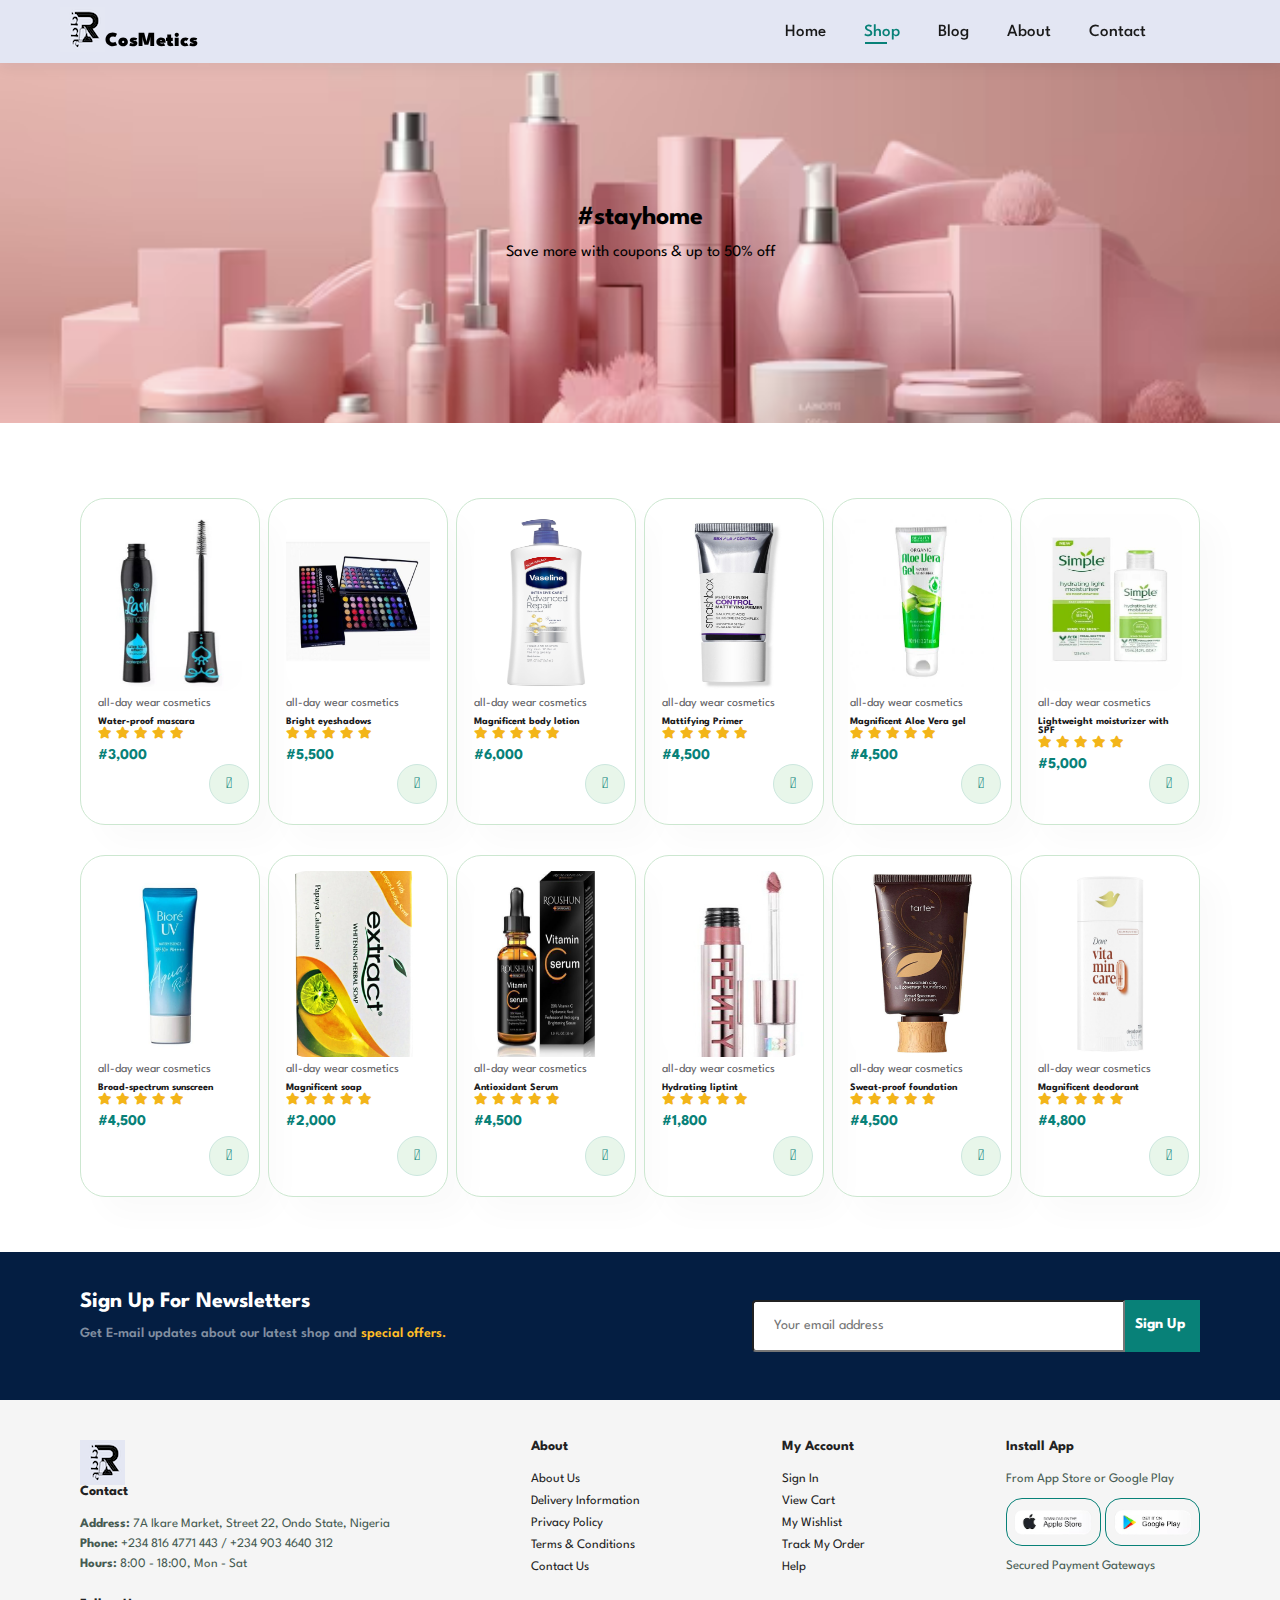
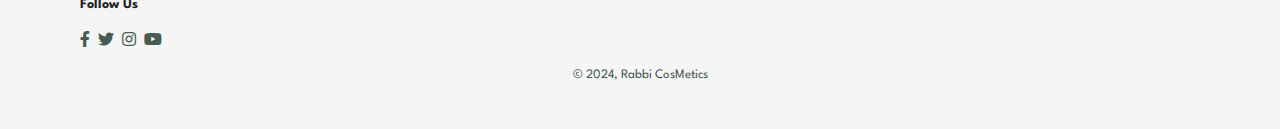
==== shop.html @ 8c16bff7 "updated" ====
<!DOCTYPE html>
<html lang="en">

<head>
	<meta charset="utf-8">
	<meta http-equiv="X-UA-Compatible" content="IE=edge">
	<meta name="viewport" content="width=device-width, initial-scale=1.0">
	<title>RABBI CosMetics</title>
	<link rel="stylesheet" href="https://pro.fontawesome.com/releases/v5.10.0/css/all.css" />

	<link rel="stylesheet" href="style.css">
</head>

<body>

	<section id="header">
		<a href="#"><img src="img/logomain.png" class="logo" alt=""></a>
		<a href="#"><h5><strong>CosMetics</strong></h5></a>

		<div>
			<ul id="navbar">
				<li><a href="index.html">Home</a></li>
				<li><a class="active" href="shop.html">Shop</a></li>
				<li><a href="blog.html">Blog</a></li>
				<li><a href="about.html">About</a></li>
				<li><a href="contact.html">Contact</a></li>
				<li id="lg-bag"><a href="cart.html"><i class="far fa-shopping-bag"></i></a></li>
				<a href="#" id="close"><i class="fas fa-times"></i></a>
			</ul>
		</div> 
		<div id="mobile">
			<a href="cart.html"><i class="far fa-shopping-bag"></i></a>
			<i id="bar" class="fas fa-outdent"></i>
		</div> 
	</section>

	<section id="page-header">
		<h3>#stayhome</h3>
		<p>Save more with coupons & up to 50% off</p>
	</section>

	<section id="product1" class="section-p1">
		<div class="pro-container">
			<div class="pro">
				<img src="img/makeuptools/maskA.jpg" alt="">
				<div class="des">
					<span>all-day wear cosmetics</span>
					<h5>Water-proof mascara</h5>
					<div class="star">
						<i class="fas fa-star"></i>
						<i class="fas fa-star"></i>
						<i class="fas fa-star"></i>
						<i class="fas fa-star"></i>
						<i class="fas fa-star"></i>
					</div>
					<h4>#3,000</h4>
				</div>
				<a href="#"><i class="fal fa-shopping-cart cart"></i></a>
			</div>
				<div class="pro">
				<img src="img/makeuptools/eyeshadows.jpeg" alt="">
				<div class="des">
					<span>all-day wear cosmetics</span>
					<h5>Bright eyeshadows</h5>
					<div class="star">
						<i class="fas fa-star"></i>
						<i class="fas fa-star"></i>
						<i class="fas fa-star"></i>
						<i class="fas fa-star"></i>
						<i class="fas fa-star"></i>
					</div>
					<h4>#5,500</h4>
				</div>
				<a href="#"><i class="fal fa-shopping-cart cart"></i></a>
			</div>
			<div class="pro">
				<img src="img/makeuptools/vaseline.jpg" alt="">
				<div class="des">
					<span>all-day wear cosmetics</span>
					<h5>Magnificent body lotion</h5>
					<div class="star">
						<i class="fas fa-star"></i>
						<i class="fas fa-star"></i>
						<i class="fas fa-star"></i>
						<i class="fas fa-star"></i>
						<i class="fas fa-star"></i>
					</div>
					<h4>#6,000</h4>
				</div>
				<a href="#"><i class="fal fa-shopping-cart cart"></i></a>
			</div>
			<div class="pro">
				<img src="img/makeuptools/mattifyingprimer.jpeg" alt="">
				<div class="des">
					<span>all-day wear cosmetics</span>
					<h5>Mattifying Primer</h5>
					<div class="star">
						<i class="fas fa-star"></i>
						<i class="fas fa-star"></i>
						<i class="fas fa-star"></i>
						<i class="fas fa-star"></i>
						<i class="fas fa-star"></i>
					</div>
					<h4>#4,500</h4>
				</div>
				<a href="#"><i class="fal fa-shopping-cart cart"></i></a>
			</div>
			<div class="pro">
				<img src="img/makeuptools/veragel.jpeg" alt="">
				<div class="des">
					<span>all-day wear cosmetics</span>
					<h5>Magnificent Aloe Vera gel</h5>
					<div class="star">
						<i class="fas fa-star"></i>
						<i class="fas fa-star"></i>
						<i class="fas fa-star"></i>
						<i class="fas fa-star"></i>
						<i class="fas fa-star"></i>
					</div>
					<h4>#4,500</h4>
				</div>
				<a href="#"><i class="fal fa-shopping-cart cart"></i></a>
			</div>
			<div class="pro">
				<img src="img/makeuptools/moisturizer.jpg" alt="">
				<div class="des">
					<span>all-day wear cosmetics</span>
					<h5>Lightweight moisturizer with SPF</h5>
					<div class="star">
						<i class="fas fa-star"></i>
						<i class="fas fa-star"></i>
						<i class="fas fa-star"></i>
						<i class="fas fa-star"></i>
						<i class="fas fa-star"></i>
					</div>
					<h4>#5,000</h4>
				</div>
				<a href="#"><i class="fal fa-shopping-cart cart"></i></a>
			</div>
			<div class="pro">
				<img src="img/makeuptools/sunscreen.jpeg" alt="">
				<div class="des">
					<span>all-day wear cosmetics</span>
					<h5>Broad-spectrum sunscreen</h5>
					<div class="star">
						<i class="fas fa-star"></i>
						<i class="fas fa-star"></i>
						<i class="fas fa-star"></i>
						<i class="fas fa-star"></i>
						<i class="fas fa-star"></i>
					</div>
					<h4>#4,500</h4>
				</div>
				<a href="#"><i class="fal fa-shopping-cart cart"></i></a>
			</div>
			<div class="pro">
				<img src="img/makeuptools/papaya.png" alt="">
				<div class="des">
					<span>all-day wear cosmetics</span>
					<h5>Magnificent soap</h5>
					<div class="star">
						<i class="fas fa-star"></i>
						<i class="fas fa-star"></i>
						<i class="fas fa-star"></i>
						<i class="fas fa-star"></i>
						<i class="fas fa-star"></i>
					</div>
					<h4>#2,000</h4>
				</div>
				<a href="#"><i class="fal fa-shopping-cart cart"></i></a>
			</div>
			<div class="pro">
				<img src="img/makeuptools/antioxidantserum.jpeg" alt="">
				<div class="des">
					<span>all-day wear cosmetics</span>
					<h5>Antioxidant Serum</h5>
					<div class="star">
						<i class="fas fa-star"></i>
						<i class="fas fa-star"></i>
						<i class="fas fa-star"></i>
						<i class="fas fa-star"></i>
						<i class="fas fa-star"></i>
					</div>
					<h4>#4,500</h4>
				</div>
				<a href="#"><i class="fal fa-shopping-cart cart"></i></a>
			</div>
			<div class="pro">
				<img src="img/makeuptools/liptint1.jpg" alt="">
				<div class="des">
					<span>all-day wear cosmetics</span>
					<h5>Hydrating liptint</h5>
					<div class="star">
						<i class="fas fa-star"></i>
						<i class="fas fa-star"></i>
						<i class="fas fa-star"></i>
						<i class="fas fa-star"></i>
						<i class="fas fa-star"></i>
					</div>
					<h4>#1,800</h4>
				</div>
				<a href="#"><i class="fal fa-shopping-cart cart"></i></a>
			</div>
			<div class="pro">
				<img src="img/makeuptools/foundation1.jpg" alt="">
				<div class="des">
					<span>all-day wear cosmetics</span>
					<h5>Sweat-proof foundation</h5>
					<div class="star">
						<i class="fas fa-star"></i>
						<i class="fas fa-star"></i>
						<i class="fas fa-star"></i>
						<i class="fas fa-star"></i>
						<i class="fas fa-star"></i>
					</div>
					<h4>#4,500</h4>
				</div>
				<a href="#"><i class="fal fa-shopping-cart cart"></i></a>
			</div>
			<div class="pro">
				<img src="img/makeuptools/dovedeo.jpeg" alt="">
				<div class="des">
					<span>all-day wear cosmetics</span>
					<h5>Magnificent deodorant</h5>
					<div class="star">
						<i class="fas fa-star"></i>
						<i class="fas fa-star"></i>
						<i class="fas fa-star"></i>
						<i class="fas fa-star"></i>
						<i class="fas fa-star"></i>
					</div>
					<h4>#4,800</h4>
				</div>
				<a href="#"><i class="fal fa-shopping-cart cart"></i></a>
			</div>
		</div>
	</section>
	
	<section id="newsletter"  class="section-p1">
		<div class="newstext">
			<h4>Sign Up For Newsletters</h4>
			<p>Get E-mail updates about our latest shop and <span>special offers.</span></p>
		</div>
		<div class="form">
			<input type="text" placeholder="Your email address">
			<button>Sign Up</button>
		</div>
	</section>	

	<footer class="section-p1">
		<div class="col">
			<img class="logo" src="img/logomain.png" alt="">
			<h4>Contact</h4>
			<p><strong>Address: </strong> 7A Ikare Market, Street 22, Ondo State, Nigeria</p>
			<p><strong>Phone:</strong> +234 816 4771 443 / +234 903 4640 312</p>
			<p><strong>Hours:</strong> 8:00 - 18:00, Mon - Sat</p>
			<div class="follow">
				<h4>Follow Us</h4>
				<div class="icon">
					<i class="fab fa-facebook-f"></i>
					<i class="fab fa-twitter"></i>
					<i class="fab fa-instagram"></i>
					<i class="fab fa-youtube"></i>
				</div>
			</div>
		</div>
		<div class="col">
			<h4>About</h4>
			<a href="#">About Us</a>
			<a href="#">Delivery Information</a>
			<a href="#">Privacy Policy</a>
			<a href="#">Terms & Conditions</a>
			<a href="#">Contact Us</a>
		</div>

		<div class="col">
			<h4>My Account</h4>
			<a href="#">Sign In</a>
			<a href="#">View Cart</a>
			<a href="#">My Wishlist</a>
			<a href="#">Track My Order</a>
			<a href="#">Help</a>
		</div>

		<div class="col install">
			<h4>Install App</h4>
			<p>From App Store or Google Play</p>
			<div class="row">
				<img src="img/applestore.png" alt="">
				<img src="img/googleplay.png" alt="">
			</div>
			<p>Secured Payment Gateways </p>
			<img src="img/Paygate.png" alt="">
		</div>
		<div class="copyright">
			<p>© 2024, Rabbi CosMetics</p>
		</div>
	</footer>	
	<script src="script.js"></script>
</body>
</html>
---- style.css ----
@import url('https://fonts.googleapis.com/css2?family=Spartan:wght@100;;200;300;400;500;600;700;800;900&display=swap');
* {
	margin: 0;
	padding: 0;
	box-sizing: border-box;
	font-family: 'Spartan', sans-serif;
}

h1 {
	font-size: 50px;
	line-height: 60px;
	color: #222;

}

h2 {
	font-size: 38px;
	line-height: 64px;
	color: #222;
}

h4 {
	font-size: 18px;
	color: #222;
}

h6 {
	font-weight: 700;
	font-size: 12px;
}

p {
	font-size: 16px;
	color: #465b52;
	margin: 15px 0 20px 0;
}

.section-p1 {
	padding: 40px 80px;
}

.section-m1 {
	margin: 40px 0;
}
body {
	width: 100%;
}

/* Header start */
#header {
	display: flex;
	align-items: center;
	justify-content: space-between;
	padding: 7px 60px;
	background: #E3E6F3;
	box-shadow: 0 5px 15px rgba(0, 0, 0, 0.06);
	z-index: 999;
	position: sticky;
	top: 0;
	left: 0;
}
#header a h5 {
	font-size: 20px;
	text-decoration: none;
	color: #000000;
	position: absolute;
	left: 105px;

}

#navbar {
	display: flex;
	align-items: center;
	justify-content: center;
}

#navbar li {
	list-style: none;
	padding: 0 19px;
	position: relative;
}

#navbar li a {
	text-decoration: none;
	font-size: 17px;
	font-weight: 500;
	color: #1a1a1a;
	transition: 0.5s;
}

#navbar li a:hover,
#navbar li a.active {
	color: #088178;
}

#navbar li a.active::after,
#navbar li a:hover::after {
	content: "";
	width: 30%;
	height: 2px;
	background: #088178;
	position: absolute;
	bottom: -4px;
	left: 20px;
}

#mobile {
	display: none;
	align-items: center;
}

#close {
	display: none;
}

/* Home page */

#hero {
	background-image: url("img/hero.png");
	height: 90vh;
	width: 100%;
	background-size: cover;
	background-repeat: no-repeat;
	background-position: top 25% right 15%;
	padding: 0 80px;
	display: flex;
	flex-direction: column;
	align-items: flex-start;
	justify-content: center;
}
#hero h4 {
	padding-bottom: 25px;
	font-size: 18px;
}

#hero h3 {
	padding-bottom: 10px;
	font-size: 28px;
}
#hero h2 {
	color: #088178;
}
#hero p {
	color: #000;
}
#hero button {
	background-color: #ffcc99;
	border: 0;
	padding: 10px 15px 14px 10px;
	background-repeat: no-repeat;
	cursor: pointer;
	font-weight: 700;
	font-size: 15px;
	border-radius: 4px;
}

#feature {
	display: flex;
	align-items: center;
	justify-content: space-between;
	flex-wrap: wrap;
}

#feature .fe-box {
	width: 180px;
	text-align: center;
	padding: 45px 35px;
	box-shadow: 20px 20px 34px rgba(0, 0, 0, 0.03);
	border: 1px solid #cce7d0;
	border-radius: 2px;
	margin: 15px 0;
}

#feature .fe-box:hover {
	box-shadow: 10px 10px 54px rgba(70, 62, 221, 0.1);
}

#feature .fe-box img {
	width: 100%;
	margin-bottom: 10px;
}

#feature .fe-box h6 {
	display: inline-block;
	padding: 9px 8px 6px 8px;
	line-height: 1;
	border-radius: 4px;
	color: #000000;
	background-color: #fddde4;
}

#feature .fe-box:nth-child(2) h6 {
	background-color: #cdebbc;
}

#feature .fe-box:nth-child(3) h6 {
	background-color: #d1e8f2;
}

#feature .fe-box:nth-child(4) h6 {
	background-color: #cdd4f8;
}

#feature .fe-box:nth-child(5) h6 {
	background-color: #f6dbf6;
}

#feature .fe-box:nth-child(6) h6 {
	background-color: #fff2e5;
}

#product1 {
	text-align: center;
}

#product1 .pro-container {
	display: flex;
	justify-content: space-between;
	padding-top: 20px;
	flex-wrap: wrap;
}

#product1 .pro {
	width: 8%;
	min-width: 180px;
	padding: 15px 17px;
	border: 1px solid #cce7d0;
	border-radius: 25px;
	cursor: pointer;
	box-shadow: 20px 20px 30px rgba(0, 0, 0, 0.02);
	margin: 15px 0;
	transition: 0.2s ease;
	position: relative;
}

#product1 .pro:hover {
	box-shadow: 20px 20px 30px rgba(0, 0, 0, 0.06);

}

#product1 .pro img {
	width: 100%;
	border-radius: 20px;
	image-orientation: flip;
	height: 60%;
}

#product1 .pro .des {
	text-align: start;
	padding: 50px 20;
}

#product1 .pro .des span {
	color: #606063;
	font-size: 12px;
}

#product1 .pro .des h5 {
	padding-top: 7px;
	color: #1a1a1a;
	font-size: 10px;
}

#product1 .pro .des i {
	font-size: 12px;
	color: rgba(243, 181, 25);
}

#product1 .pro .des h4 {
	padding-top: 7px;
	font-size: 15px;
	font-weight: 700;
	color: #088178;
}

#product1 .pro .cart {
	width: 40px;
	height: 40px;
	line-height: 40px;
	border-radius: 50px;
	background-color: #e8f6ea;
	font-weight: 500;
	color: #088178;
	border: 1px solid #cce7de;
	position: absolute;
	bottom: 20px;
	right: 10px;
}

#newsletter {
	display: flex;
	justify-content: space-between;
	flex-wrap: wrap;
	align-items: center;
	background-position: 20% 30%;
	background-color: #041e42;
}

#newsletter h4 {
	font-size: 22px;
	font-weight: 700;
	color: #fff;
}

#newsletter p {
	font-size: 14px;
	font-weight: 600;
	color: #818ea0;
}

#newsletter p span {
	color: #ffbd27;
}

#newsletter .form {
	display: flex;
	width: 40%;
}

#newsletter input {
	height: 3.25rem;
	padding: 0 1.25rem;
	font-size: 14px;
	width: 100%;
	border: 1px solid tranparent;
	border-radius: 4px;
	outline: none;
	border-top-right-radius: 0;
	border-bottom-right-radius: 0;
}

#newsletter button {
	background-color: #088178;
	color: #fff;
	white-space: nowrap;
	border: 0;
	padding: 10px 15px 14px 10px;
	background-repeat: no-repeat;
	cursor: pointer;
	font-weight: 700;
	font-size: 15px;
	border-top-left-radius: 0;
	border-bottom-left-radius: 0;
}

footer {
	display: flex;
	flex-wrap: wrap;
	justify-content: space-between;
	background-color: #f5f5f5;
}

footer .col {
	display: flex;
	flex-direction: column;
	align-items: flex-start;
	margin-bottom: 20px;
}

footer.logo {
	margin-bottom: 30px;
}

footer h4 {
	font-size: 14px;
	padding-bottom: 20px;
}

footer p {
	font-size: 13px;
	margin: 0 0 8px 0;
}

footer a {
	font-size: 13px;
	text-decoration: none;
	color: #222;
	margin-bottom: 10px;
}

footer .follow {
	margin-top: 20px;
}

footer .follow i {
	color: #465b52;
	padding-right: 4px;
	cursor: pointer;
}

footer .install .row img {
	border: 1px solid #088178;
	border-top-left-radius: 16px;
	border-top-right-radius:16px;
	border-bottom-left-radius: 16px;
	border-bottom-right-radius: 16px;
	width: 95px;

}

footer .install img {
	margin: 5px 0 10px 0;
	cursor: pointer;
}

footer .follow i:hover,
footer a:hover {
	color: #088178;
}

footer .copyright {
	width: 100%;
	text-align: center;
}

/* Shop page */

#page-header {
	background-image: url("img/bannerB.png");
	width: 100%;
	height: 40vh;
	background-size: cover;
	display: flex;
	justify-content: center;
	text-align: center;
	flex-direction: column;
	padding: 14px;
}

#page-header h3 {
	font-size: 26px;
}
#page-header p {
	color: #000;
}


/* Start Media Query*/

@media (max-width:799px) {
	.section-p1 {
		padding: 40px 40px;
	}
	#navbar {
		display: flex;
		flex-direction: column;
		align-items: flex-start;
		justify-content: flex-start;
		position: fixed;
		top: 0;
		right: -300px;
		height: 100vh;
		width: 300px;
		background-color: #e3e6f3;
		box-shadow: 0 40ox 60px rgba(0, 0, 0, 0.1);
		padding: 80px  0 0 10px;
		transition: 0.5s;
	}

	#navbar.active {
		right: 0px;
	}

	#navbar li {
		margin-bottom: 25px;
	}

	#mobile {
		display: flex;
		align-items: center;
	}

	#mobile i {
		color: #1a1a1a;
		font-size: 24px;
		padding-left: 20px;
	}

	#close {
		display: initial;
		position: absolute;
		top: 30px;
		left: 30px;
		color: #222;
		font-size: 24px;
	}

	#lg-bag {
		display: none;
	}

	#hero {
	    height: 70vh;
	    padding: 0 80px;
	    background-position: top 30% right 75%;
    
	}

	#feature {
    	justify-content: center;

	}

	#feature .fe-box {
    	margin: 15px 15px;
	}

	#product1 .pro-container {
    	justify-content: center;
	}

	#product1 .pro {
		margin: 15px;

	}

	#newsletter .form {
		width: 70%;
	}
}

@media (max-width: 477px) {
	.section-p1 {
    padding: 15px;
	}
	#header {
    	padding: 10px 20px;
	}

	#header a h5 {
    	font-size: 10px;
    	position: absolute;
    	left: 62px;
	}

	#hero h2 {
    	font-size: 20px;
	}

	#hero h3 {
    	font-size: 18px;
    	color: #088178;
	}

	#hero h4 {
    	font-size: 14px;
	}

	#hero p {
    	font-size: 10px;
	}

	#hero button {
	    
	    padding: 6px 10px 9px 6px;
	    border: 0;
	    font-weight: 700;
	    font-size: 12px;
	}
	#hero {
		padding: 0 20px;
		background-position: top 30% right 60%;
	}

	#feature {
    	justify-content: space-between;
	}

	#feature .fe-box {
	    width: 155px;
	    margin: 0 0 15px 0;
	}

	#product1 .pro {
	    width: 8%;
    	min-width: 150px;
    	margin: 15px 0;
    	margin-right: 20px;
	}

	#product1 .pro .des span {
    	font-size: 10px;
	}

	#product1 .pro .des h5 {
    font-size: 8px;
	}

	#newsletter {
		padding: 40px 20px;
	}
	#newsletter .form {
		width: 100%;
	}
}
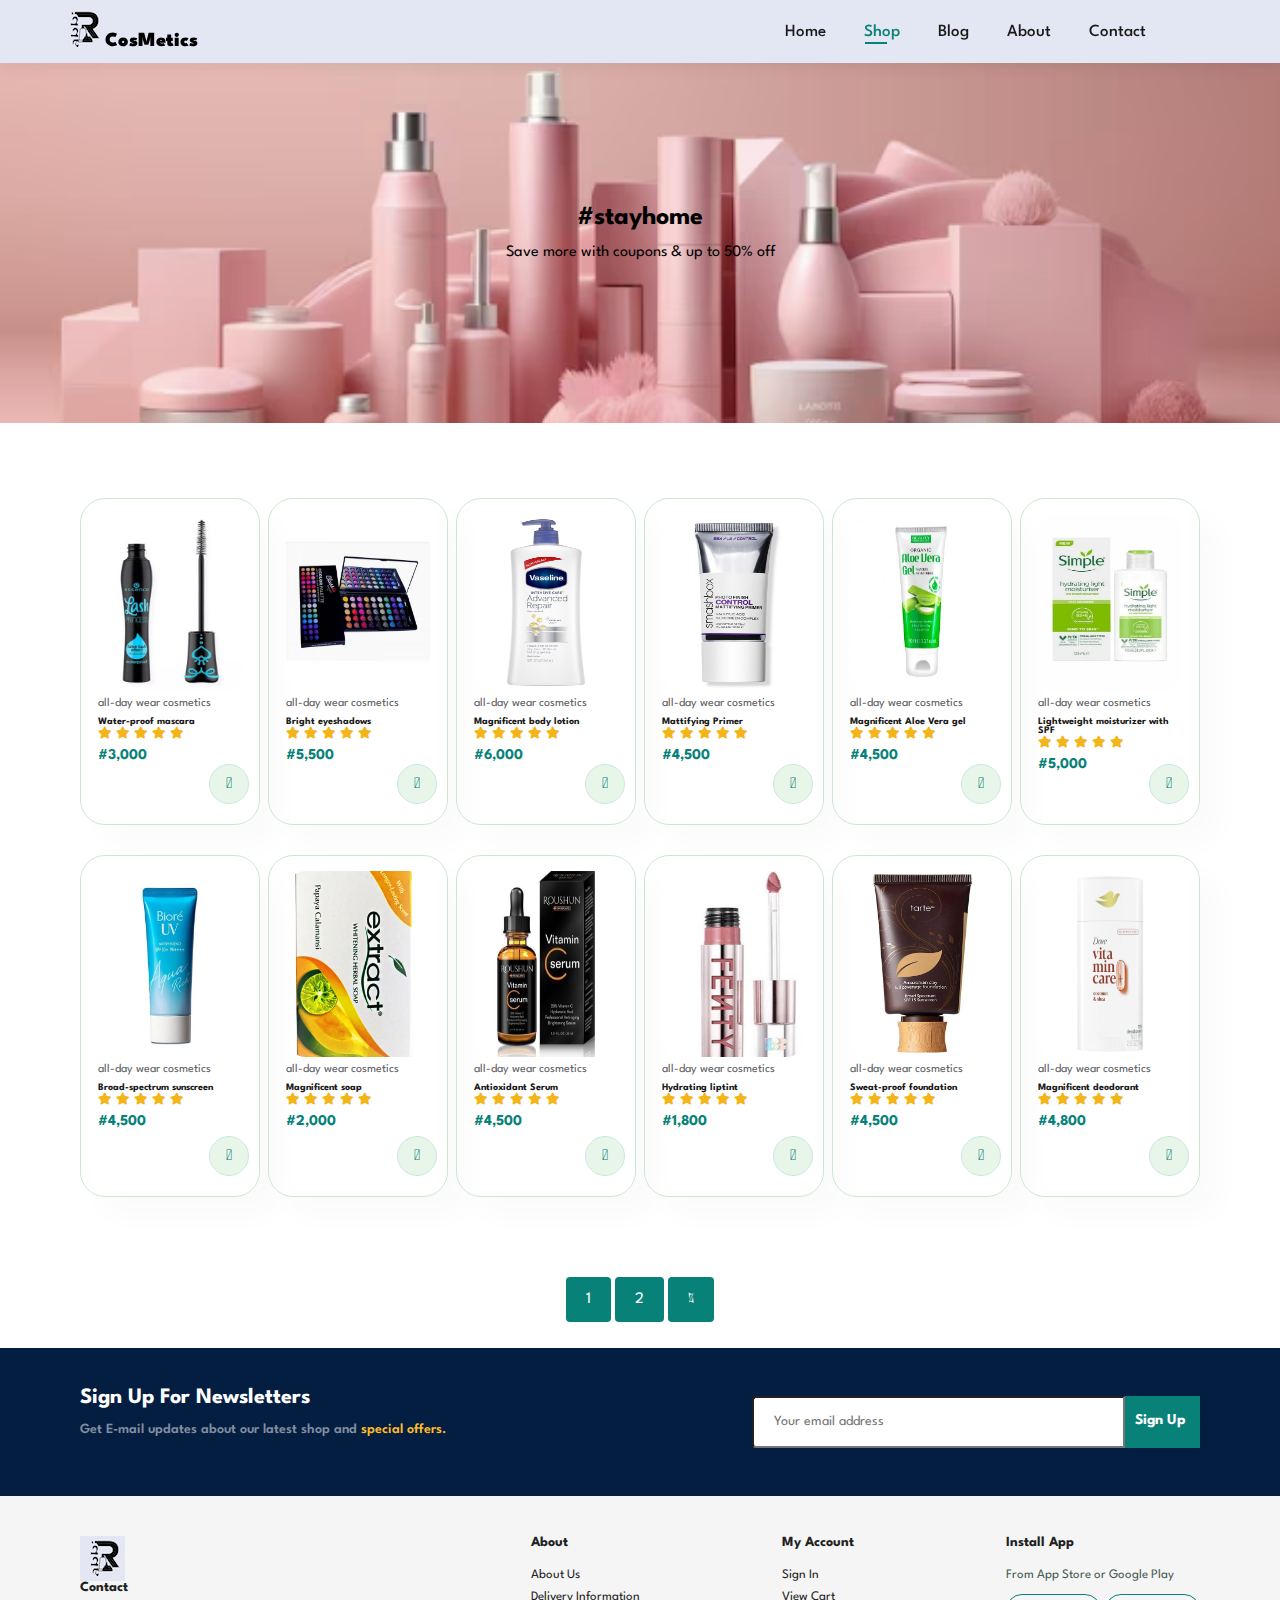
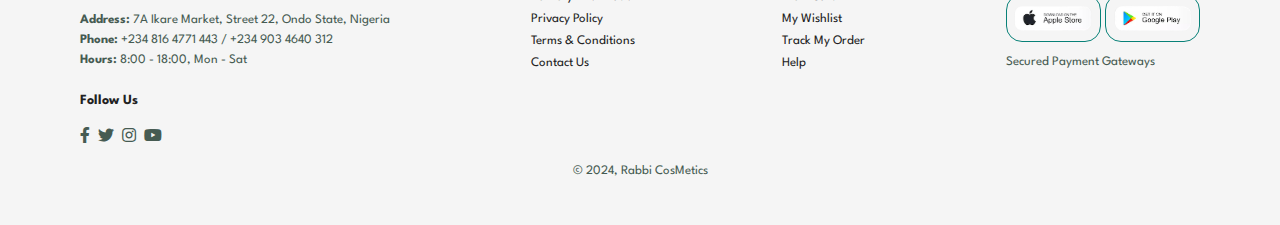
==== commit 35f1eac7: "updated files" ====
--- a/shop.html
+++ b/shop.html
@@ -235,6 +235,12 @@
 			</div>
 		</div>
 	</section>
+
+	<section id="pagination" class="section-p1">
+		<a href="#">1</a>
+		<a href="#">2</a>
+		<a href="#"><i class="fal fa-long-arrow-alt-right"></i></a>
+	</section>
 	
 	<section id="newsletter"  class="section-p1">
 		<div class="newstext">
--- a/style.css
+++ b/style.css
@@ -434,7 +434,23 @@
 	color: #000;
 }
 
-
+#pagination {
+	text-align: center;
+}
+
+#pagination a {
+	text-decoration: none;
+	background-color: #088178;
+	padding: 15px 20px;
+	border-radius: 4px;
+	color: #fff;
+	font-size: 600;
+}
+
+#pagination a i {
+	font-size: 16px;
+	font-weight: 600;
+}
 /* Start Media Query*/
 
 @media (max-width:799px) {
@@ -572,20 +588,31 @@
 	}
 
 	#product1 .pro {
-	    width: 8%;
-    	min-width: 150px;
-    	margin: 15px 0;
-    	margin-right: 20px;
+		width: 8%;
+	    min-width: 140px;
+	    margin: 15px 0;
+	    margin-right: 20px;
 	}
 
 	#product1 .pro .des span {
-    	font-size: 10px;
+    	font-size: 9px;
 	}
 
 	#product1 .pro .des h5 {
     font-size: 8px;
 	}
 
+	#product1 .pro .des i {
+    font-size: 10px;
+    color: rgba(243, 181, 25);
+}
+
+	#product1 .pro .cart {
+    width: 35px;
+    height: 35px;
+    line-height: 35px;
+}
+
 	#newsletter {
 		padding: 40px 20px;
 	}
